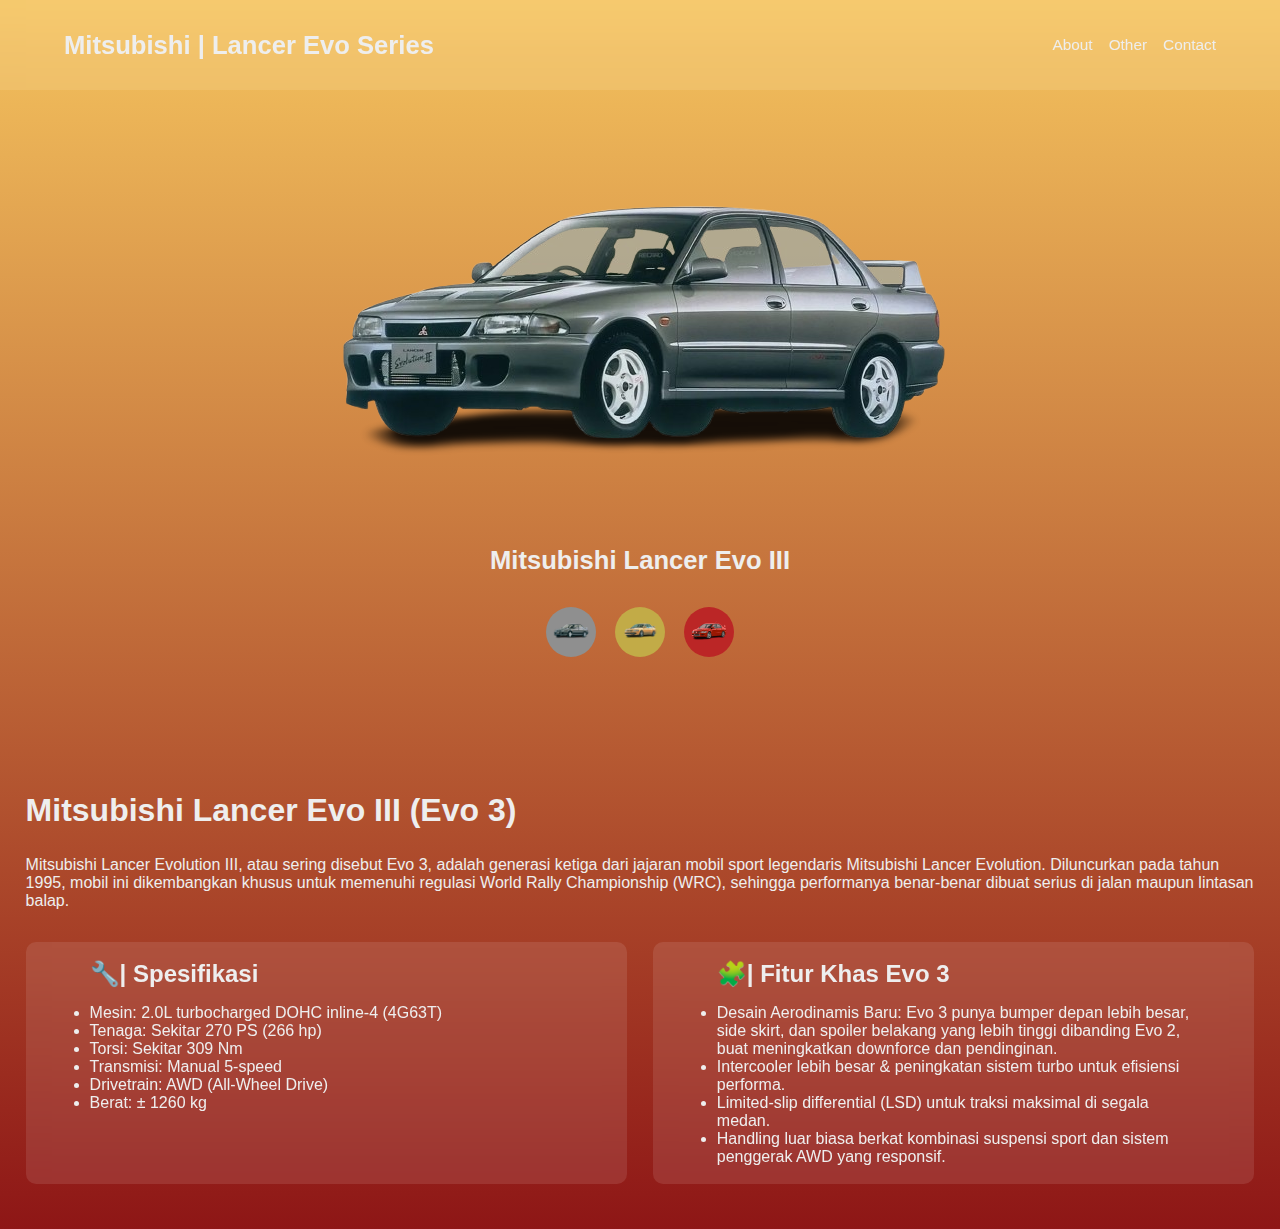
==== index.html @ fdaad196 "tambahan about, sama perbaikan buat responsive" ====
<!DOCTYPE html>
<html lang="en">
<head>
    <meta charset="UTF-8">
    <meta name="viewport" content="width=device-width, initial-scale=1.0">
    <title>New Car!</title>
    <link rel="stylesheet" href="style.css">
    <link rel="icon" href="mitsubishi.ico">
    
</head>
<body>
    <div class="container" id="container">
        <nav>
            <div class="name">
                <h1>Mitsubishi | Lancer Evo Series</h1>
            </div>
            
            <ul>
                <li><a href="#about">About</a></li>
                <li><a href="">Other</a></li>
                <li><a href="">Contact</a></li>
            </ul>
        </nav>

        <section>
            <div class="car">
                <img id="mobil" src="mle3.png" alt="MLE 3">
            </div>
            <h1 id="mle">Mitsubishi Lancer Evo III</h1>
            <div class="btn">
                <button id="mle3"><img id="mobil" src="mle3.png" alt="MLE 3"></button>
                <button id="mle8"><img id="mobil" src="mle8.png" alt="MLE 8"></button>
                <button id="mle9"><img id="mobil" src="mle9.png" alt="MLE 9"></button>
            </div>
        </section>

        <div id="about" class="about">
            <div class="jelasan">
                <h1>Mitsubishi Lancer Evo III (Evo 3)</h1>
                <p>Mitsubishi Lancer Evolution III, atau sering disebut Evo 3, adalah generasi ketiga dari jajaran mobil sport legendaris Mitsubishi Lancer Evolution. Diluncurkan pada tahun 1995, mobil ini dikembangkan khusus untuk memenuhi regulasi World Rally Championship (WRC), sehingga performanya benar-benar dibuat serius di jalan maupun lintasan balap.</p>
            </div>
            <div class="deskripsi">
                <div class="spek">
                    <h2>🔧| Spesifikasi</h2>
                    <ul>
                        <li>Mesin: 2.0L turbocharged DOHC inline-4 (4G63T)</li>
                        <li>Tenaga: Sekitar 270 PS (266 hp)</li>
                        <li>Torsi: Sekitar 309 Nm</li>
                        <li>Transmisi: Manual 5-speed</li>
                        <li>Drivetrain: AWD (All-Wheel Drive)</li>
                        <li>Berat: ± 1260 kg</li>
                    </ul>
                </div>
                <div class="fitur">
                    <h2>🧩| Fitur Khas Evo 3</h2>
                    <ul>
                        <li>Desain Aerodinamis Baru: Evo 3 punya bumper depan lebih besar, side skirt, dan spoiler belakang yang lebih tinggi dibanding Evo 2, buat meningkatkan downforce dan pendinginan.</li>
                        <li>Intercooler lebih besar & peningkatan sistem turbo untuk efisiensi performa.</li>
                        <li>Limited-slip differential (LSD) untuk traksi maksimal di segala medan.</li>
                        <li>Handling luar biasa berkat kombinasi suspensi sport dan sistem penggerak AWD yang responsif.</li>
                    </ul>
                </div>
            </div>
        </div>
    </div>

    <script>
        function gantiMobil(gambar, nama) {
            document.getElementById('mobil').src=gambar;
            document.getElementById('mle').innerHTML=nama;
        }

        document.getElementById("mle3").onclick = () => gantiMobil("mle3.png", "Mitsubishi Lancer Evo III")
        document.getElementById("mle8").onclick = () => gantiMobil("mle8.png", "Mitsubishi Lancer Evo VIII")
        document.getElementById("mle9").onclick = () => gantiMobil("mle9.png", "Mitsubishi Lancer Evo IX")

        // document.getElementById("mle3").onclick= function () {
        //     document.getElementById("mobil").src="mle3.png"
        //     document.getElementById("mle").innerHTML = "Mitsubishi Lancer Evo III";
        // }
        // document.getElementById("mle8").onclick= function () {
        //     document.getElementById("mobil").src="mle8.png"
        //     document.getElementById("mle").innerHTML = "Mitsubishi Lancer Evo VIII";
        // }
        // document.getElementById("mle9").onclick= function () {
        //     document.getElementById("mobil").src="mle9.png"
        //     document.getElementById("mle").innerHTML = "Mitsubishi Lancer Evo IX";
        // }
    </script>
</body>
</html>
---- style.css ----
*, html {
    padding: 0;
    margin: 0;
    box-sizing: border-box;
    scroll-behavior: smooth;
}

body {
    font-family: "Segoe UI", sans-serif;
    background: linear-gradient(to top, #8E1616, #F5C45E);
    color: #EEEEEE;
}

/* Container utama */
.container {
    min-height: 100vh;
    display: flex;
    flex-direction: column;
    padding-top: 10vh;
}

/* Navbar */
nav {
    width: 100%;
    background: rgba(255, 255, 255, 0.1); 
    backdrop-filter: blur(10px);
    -webkit-backdrop-filter: blur(10px);
    display: flex;
    align-items: center;    
    justify-content: space-between;
    padding: 2vh 5vw;
    height: 10vh;
    position: fixed; 
    top: 0;
    left: 0;
    z-index: 1000; 
}


nav h1 {
    font-size: clamp(1.2em, 2vw, 1.7rem);
    color: #EEEEEE;
}

nav ul {
    display: flex;
    gap: 1rem;
    list-style: none;
}

nav ul li a {
    text-decoration: none;
    color: #EEEEEE;
    font-size: clamp(0.8rem, 1.2vw, 1rem);
}

/* Section isi */
section {
    display: flex;
    flex-direction: column;
    align-items: center;
    gap: 2rem;
    padding-top: 5vh;
    flex: 1;
    padding: 5vh 2vw;
}

section h1 {
    font-size: clamp(1.2rem, 2vw, 2rem);
    text-align: center;
}

/* Gambar mobil */
.car img {
    max-width: 90vw;
    width: 100%;
    height: auto;
    object-fit: cover;
    object-position: center;
    border-radius: 10px;
    transition: transform 0.3s ease;
}

/* Tombol switch mobil */
.btn {
    display: flex;
    gap: 1.2em;
    flex-wrap: wrap;
    justify-content: center;
}

.btn button {
    width: clamp(30px, 8vw, 50px);
    height: clamp(30px, 8vw, 50px);
    border-radius: 50%;
    border: none;
    cursor: pointer;
    transition: transform 0.2s ease;
}

.btn #mle3 {
    background-color: #8f8f8f;
}
.btn #mle8 {
    background-color: #c2ab47;
}
.btn #mle9 {
    background-color: #bb2626;
}

.btn button:hover {
    transform: scale(1.1);
}

button img {
    width: clamp(30px, 3vw, 50px);
}

/* about */
.about {
    display: flex;
    flex-direction: column;
    justify-content: start;
    gap: 2rem;
    padding: 5vh 2vw;
    padding-top: 10vh;
}

.jelasan {
    display: flex;
    flex-direction: column;
}

.jelasan p {
    padding-top: 3vh;
}

.deskripsi {
    display: grid;
    grid-template-columns: repeat(auto-fit, minmax(300px, 1fr));
    gap: 2vw;
    width: 100%;
}

/* .spek {

    display: flex;
    flex-direction: column;
    width: 100%;
    max-width: 500px;
    gap: 1rem;
    padding: 2vh 5vw;
    background-color: rgba(255, 255, 255, 0.1); 
    backdrop-filter: blur(10px);
    -webkit-backdrop-filter: blur(10px);
    border-radius: 10px;
}

.fitur {
    display: flex;
    flex-direction: column;
    width: 100%;
    max-width: 46.875vw;
    gap: 1rem;
    margin-left: 2vw;
    padding: 2vh 5vw;
    background-color: rgba(255, 255, 255, 0.1); 
    backdrop-filter: blur(10px);
    -webkit-backdrop-filter: blur(10px);
    border-radius: 10px;
} */

.spek, .fitur {
    display: flex;
    flex-direction: column;
    gap: 1rem;
    padding: 2vh 5vw;
    background-color: rgba(255, 255, 255, 0.1);
    backdrop-filter: blur(10px);
    -webkit-backdrop-filter: blur(10px);
    border-radius: 10px;
}
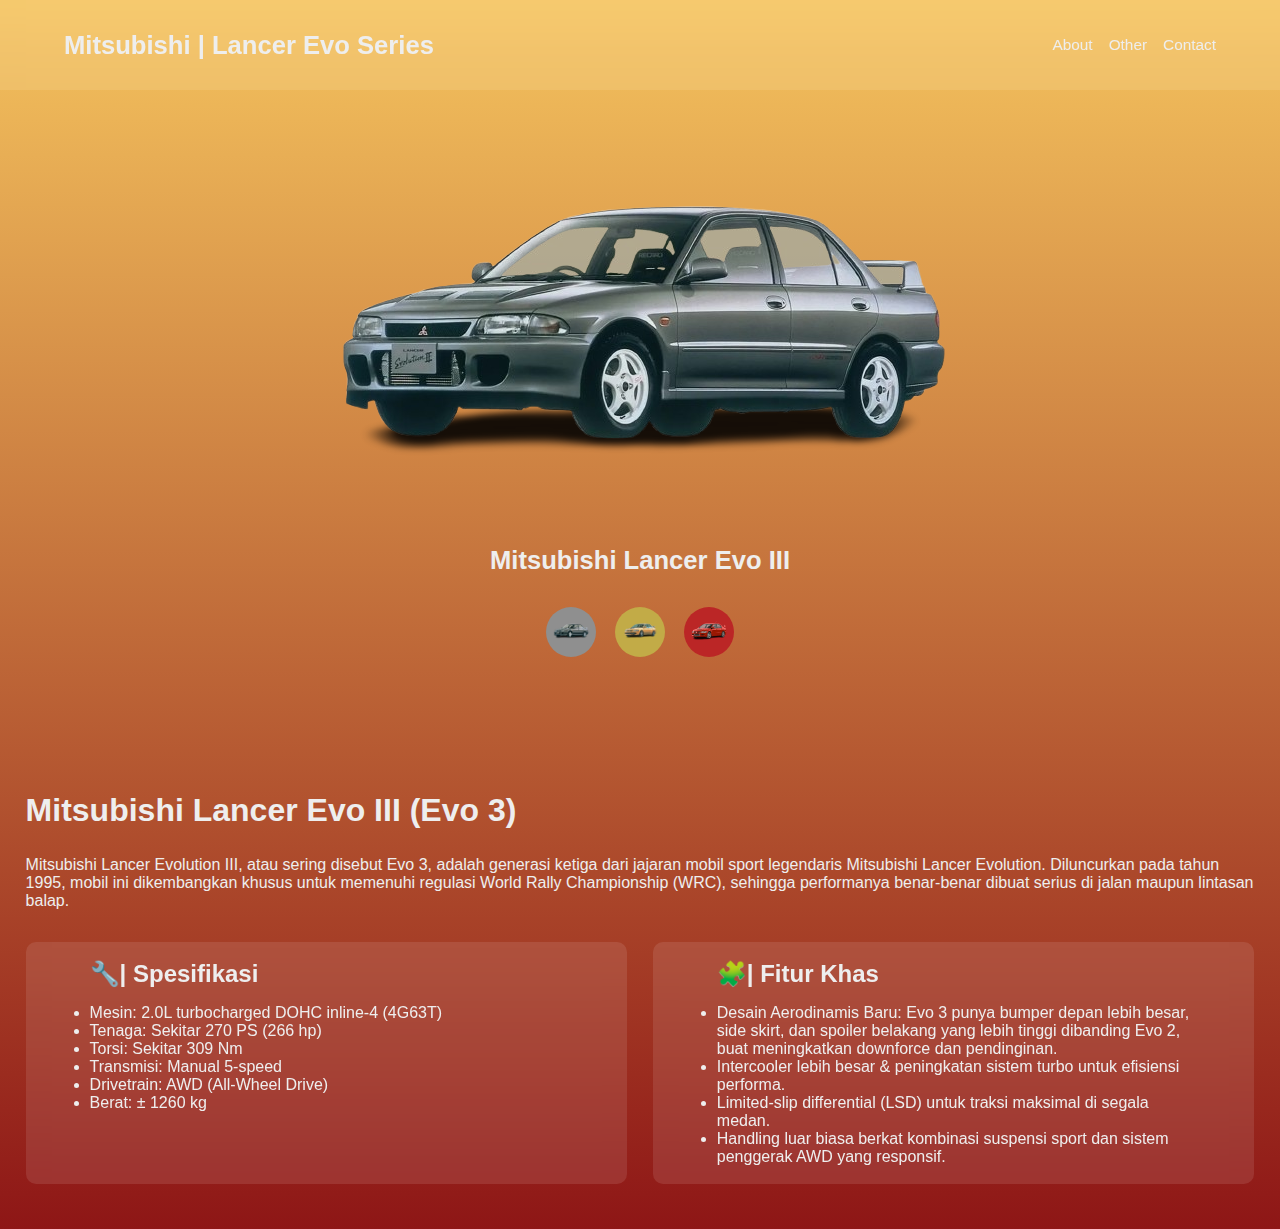
==== commit 25267cd6: "ngubah kalo klik mobil keubah judul sama deskp sesuai mobil masing2, terus spek sama fitur, dan juga" ====
--- a/index.html
+++ b/index.html
@@ -36,13 +36,13 @@
 
         <div id="about" class="about">
             <div class="jelasan">
-                <h1>Mitsubishi Lancer Evo III (Evo 3)</h1>
-                <p>Mitsubishi Lancer Evolution III, atau sering disebut Evo 3, adalah generasi ketiga dari jajaran mobil sport legendaris Mitsubishi Lancer Evolution. Diluncurkan pada tahun 1995, mobil ini dikembangkan khusus untuk memenuhi regulasi World Rally Championship (WRC), sehingga performanya benar-benar dibuat serius di jalan maupun lintasan balap.</p>
+                <h1 id="nama-desk">Mitsubishi Lancer Evo III (Evo 3)</h1>
+                <p id="desk">Mitsubishi Lancer Evolution III, atau sering disebut Evo 3, adalah generasi ketiga dari jajaran mobil sport legendaris Mitsubishi Lancer Evolution. Diluncurkan pada tahun 1995, mobil ini dikembangkan khusus untuk memenuhi regulasi World Rally Championship (WRC), sehingga performanya benar-benar dibuat serius di jalan maupun lintasan balap.</p>
             </div>
             <div class="deskripsi">
                 <div class="spek">
                     <h2>🔧| Spesifikasi</h2>
-                    <ul>
+                    <ul id="spek-list">
                         <li>Mesin: 2.0L turbocharged DOHC inline-4 (4G63T)</li>
                         <li>Tenaga: Sekitar 270 PS (266 hp)</li>
                         <li>Torsi: Sekitar 309 Nm</li>
@@ -52,8 +52,8 @@
                     </ul>
                 </div>
                 <div class="fitur">
-                    <h2>🧩| Fitur Khas Evo 3</h2>
-                    <ul>
+                    <h2>🧩| Fitur Khas</h2>
+                    <ul id="fitur-list">
                         <li>Desain Aerodinamis Baru: Evo 3 punya bumper depan lebih besar, side skirt, dan spoiler belakang yang lebih tinggi dibanding Evo 2, buat meningkatkan downforce dan pendinginan.</li>
                         <li>Intercooler lebih besar & peningkatan sistem turbo untuk efisiensi performa.</li>
                         <li>Limited-slip differential (LSD) untuk traksi maksimal di segala medan.</li>
@@ -64,28 +64,6 @@
         </div>
     </div>
 
-    <script>
-        function gantiMobil(gambar, nama) {
-            document.getElementById('mobil').src=gambar;
-            document.getElementById('mle').innerHTML=nama;
-        }
-
-        document.getElementById("mle3").onclick = () => gantiMobil("mle3.png", "Mitsubishi Lancer Evo III")
-        document.getElementById("mle8").onclick = () => gantiMobil("mle8.png", "Mitsubishi Lancer Evo VIII")
-        document.getElementById("mle9").onclick = () => gantiMobil("mle9.png", "Mitsubishi Lancer Evo IX")
-
-        // document.getElementById("mle3").onclick= function () {
-        //     document.getElementById("mobil").src="mle3.png"
-        //     document.getElementById("mle").innerHTML = "Mitsubishi Lancer Evo III";
-        // }
-        // document.getElementById("mle8").onclick= function () {
-        //     document.getElementById("mobil").src="mle8.png"
-        //     document.getElementById("mle").innerHTML = "Mitsubishi Lancer Evo VIII";
-        // }
-        // document.getElementById("mle9").onclick= function () {
-        //     document.getElementById("mobil").src="mle9.png"
-        //     document.getElementById("mle").innerHTML = "Mitsubishi Lancer Evo IX";
-        // }
-    </script>
+    <script src="script.js"></script>
 </body>
 </html>--- a/style.css
+++ b/style.css
@@ -179,4 +179,9 @@
     backdrop-filter: blur(10px);
     -webkit-backdrop-filter: blur(10px);
     border-radius: 10px;
+}
+
+.spek h2,
+.fitur h2 {
+    padding-left: 0;
 }